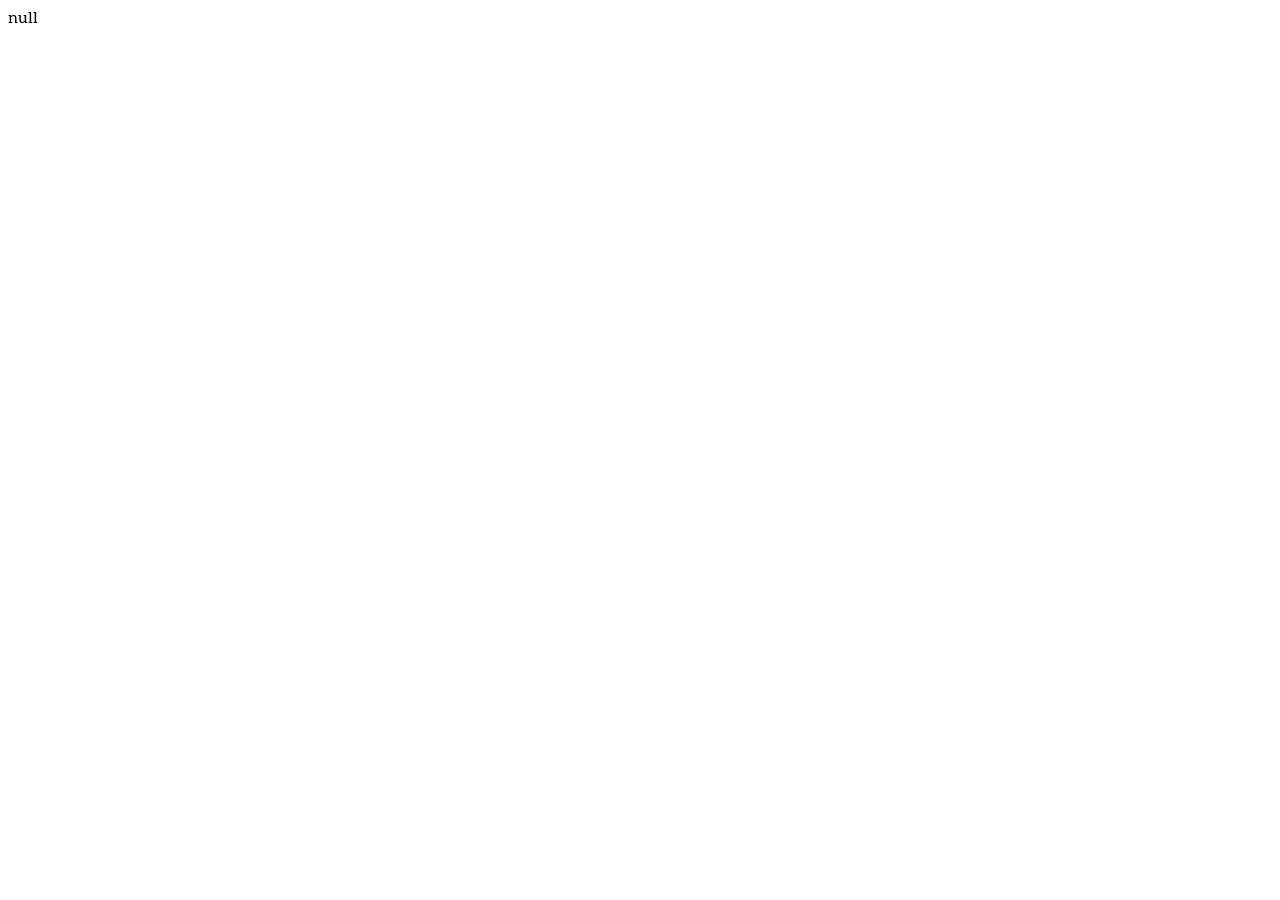
==== index.html @ 25e86896 "Add files via upload" ====
<!DOCTYPE html>
<html lang="de">
    <head>
        <meta charset="UTF-8">
        <meta http-equiv="X-UA-Compatible" content="IE=edge">
        <meta name="viewport" content="width=device-width, initial-scale=1.0">
        <title>Document</title>
        <link rel="stylesheet" href="src/css/styles.css">
    </head>

    <body>

      <div id="kanban-board-container">

        <div class="titel-container"> 
            <h1>Kanban Board</h1>
        </div>

        <div class="board-container">

            <div class="board-area">

              <div class="task-collum to-do-collum">

                <h2>To do</h2>

                <div class="drop-area"></div>

                <div><button class="add-task-button"><img src="./src/img/plus-svg.svg" alt=""></button></div>

              </div>

              <div class="task-collum in-progress-collum">

                <h2>In progress</h2>

                <div class="drop-area"></div>

                <div><button class="add-task-button"><img src="./src/img/plus-svg.svg" alt=""></button></div>

              </div>

              <div class="task-collum finished-collum">

                <h2>Finished</h2>

                <div class="drop-area"></div>

                <div><button class="add-task-button"><img src="./src/img/plus-svg.svg" alt=""></button></div>

              </div>

              <div class="task-collum suspended-collum">

                <h2>Suspended</h2>

                <div class="drop-area"></div>
                
                <div><button class="add-task-button"><img src="./src/img/plus-svg.svg" alt=""></button></div>

              </div>

            </div>

        </div>

      </div>

      <script src="src/js/classes/load.js" defer></script>
      <script src="src/js/classes/Add_task.js" defer></script>
      <script src="src/js/classes/Drag_and_drop.js" defer></script>
      <script src="src/js/main.js" defer></script>

    </body>

</html>
---- src/css/styles.css ----
@font-face {
    font-family: 'aleo';
    src: url('../fonts/aleo_regular_macroman/Aleo-Regular-webfont.woff') format('woff');
    font-weight: normal;
    font-style: normal;
}

/* Colors:
    Blue: #4285F4

    Yellow: #F4B400

    Green: #0F9D58

    Red: #DB4437
*/

body {
    font-family: 'aleo';
}

.titel-container {
    display: flex;
    justify-content: center;
    
}

.board-area {
    display: flex;
    flex-direction: row;
    justify-content: space-around;
}

.task-collum  {
    width: 20%;
}

.task-collum  h2 {
    text-align: center;
    margin: 0;
}

.to-do-collum > h2 {
    background-color: #4285F4;
    border: solid black 1px;
}

.in-progress-collum> h2 {
    background-color: #F4B400;
    border: solid black 1px;
}

.finished-collum > h2 {
    background-color: #0F9D58;
    border: solid black 1px;
}

.suspended-collum > h2 {
    background-color: #db4537;
    border: solid black 1px;
}

.drop-area {
    height: 10px;
    width: 100%;
}

.task {
    background-color: #4286f44f;
    display: flex;
    flex-direction: column;
    border: solid black 1px;
}

.over {
    background-color: #4286f448;
    height: 70px;
    transition: height 0.3s ease-in-out;
    width: 100%;
    border: dashed black 1px;
    box-sizing: border-box;
}

.titel {
    margin: 3px 5px 0 5px;
}

h3 {
    margin: 0.5rem 0 0.5rem 0;
}

.task-description {
    margin: 3px 5px 0 5px;
}

.greyed-out {
    color: rgba(80,80,80);
}

.priority {
    float: left;
    border: none;

    min-width: 50%;
    padding: 3px 2px;
}

.selected {
    background-color: #4286f49b;
    color: rgba(80,80,80);
}

.high-prio {
    background-color: #db4537;
    appearance: none;
}

.medium-prio {
    background-color: #F4B400;
    appearance: none;
}

.low-prio {
    background-color: #0F9D58;
    appearance: none;
}

/* .associate {
    margin: 0.1rem 0 0 0;
} */

.remove-button-container {
    display: flex;
}

.empty-div {
    width: 92%;
    height: 100%;
}

.remove-button {
    color: #db4537;
    background-color: #4286f400;
    border: none;
    width: 20%;
    height: 16px;
    width: 16px;
    margin-top: 0.5rem;
    padding: 0 0 4px 0;
}

.remove-button:hover {
    transform: scale(1.2);
    transition: all 120ms linear;
    cursor: pointer;
}

.add-task-button {
    background-color: #4285F4;
    border: none;
    width: 100%;
    height: auto;
    border: solid black 1px;
}

.add-task-button:hover {
    background-color: #4286f4d8;
    cursor: pointer;
}
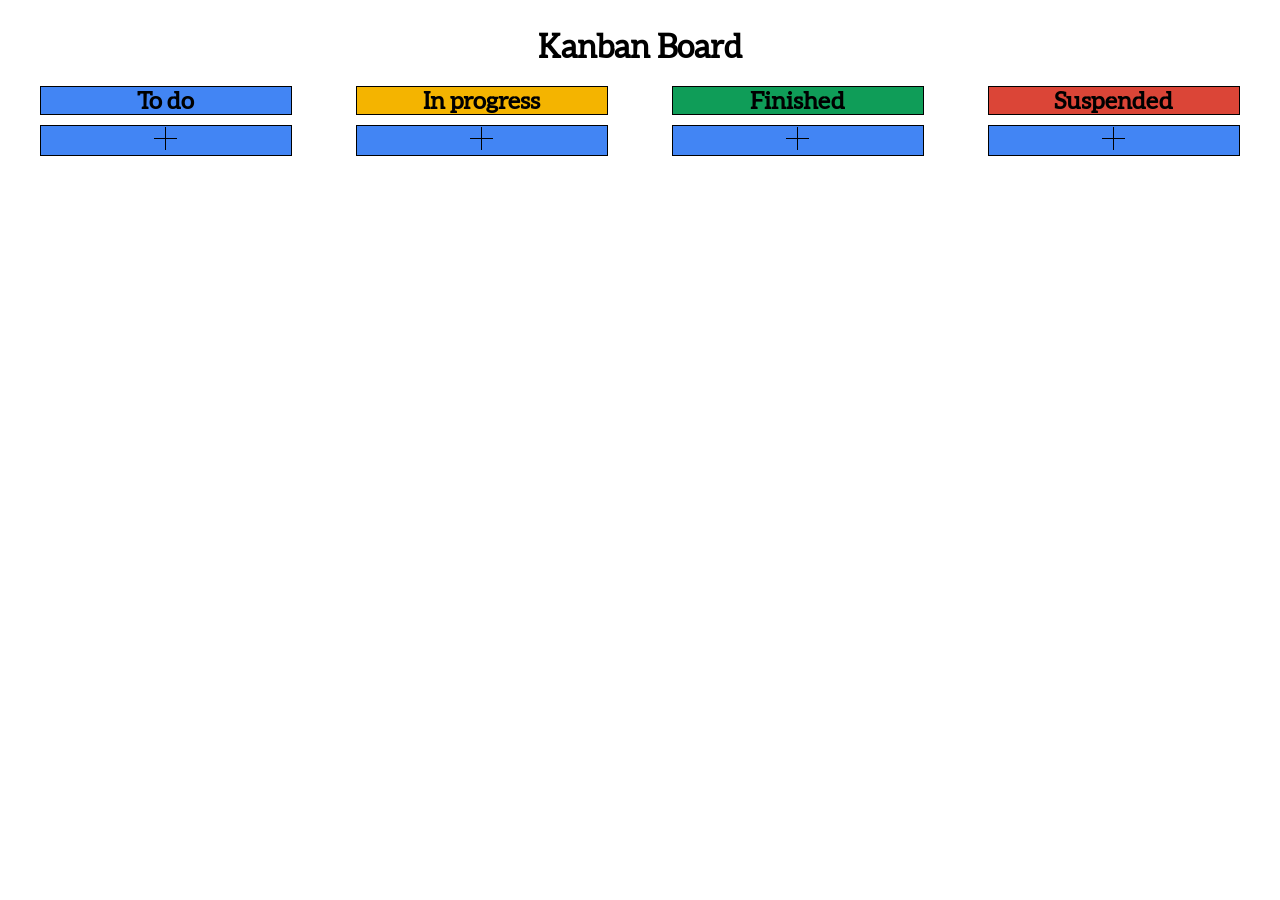
==== commit a084de3b: "Update index.html" ====
--- a/index.html
+++ b/index.html
@@ -4,7 +4,7 @@
         <meta charset="UTF-8">
         <meta http-equiv="X-UA-Compatible" content="IE=edge">
         <meta name="viewport" content="width=device-width, initial-scale=1.0">
-        <title>Document</title>
+        <title>Kanban-Board</title>
         <link rel="stylesheet" href="src/css/styles.css">
     </head>
 
@@ -73,4 +73,4 @@
 
     </body>
 
-</html>+</html>
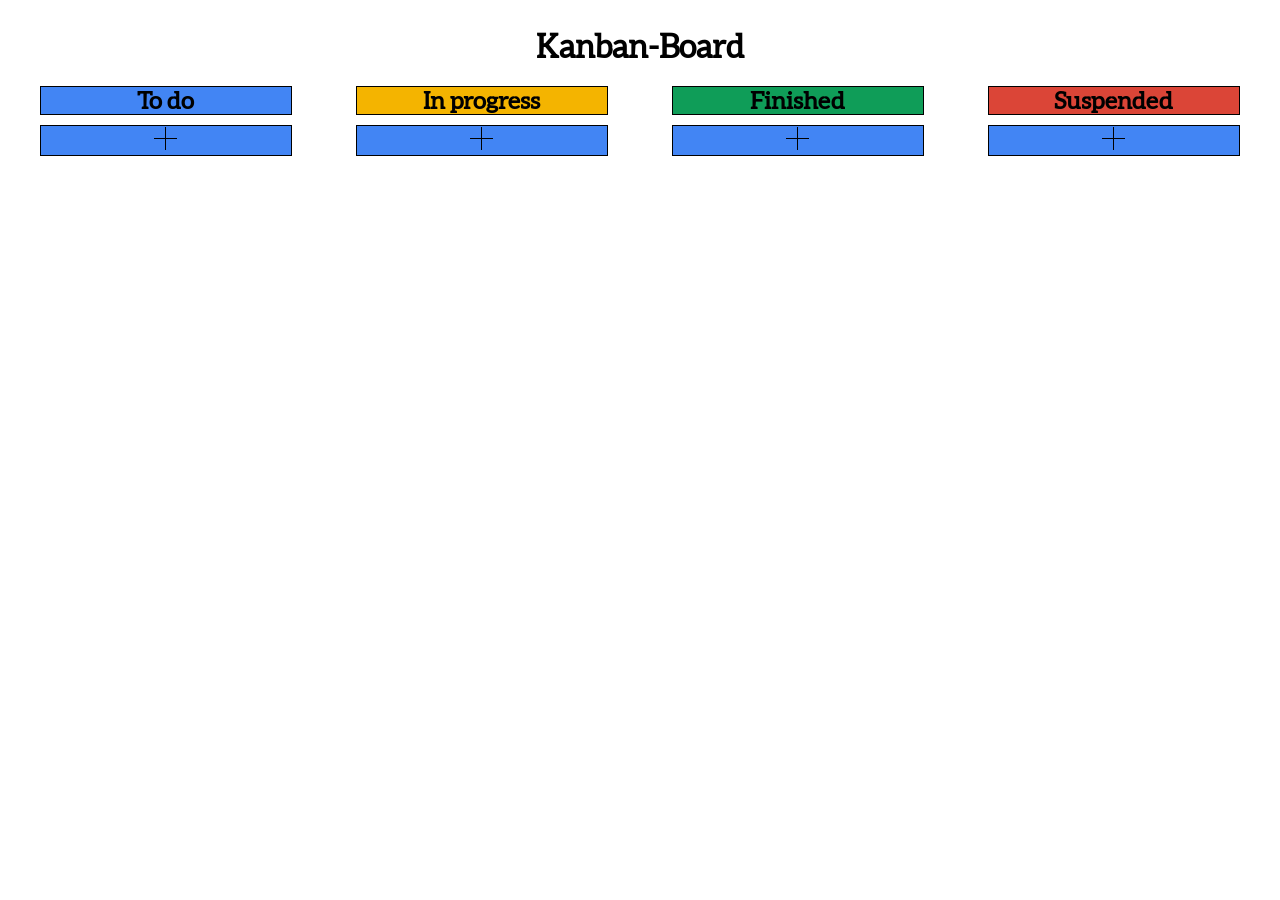
==== commit c0054938: "Add files via upload" ====
--- a/index.html
+++ b/index.html
@@ -4,7 +4,7 @@
         <meta charset="UTF-8">
         <meta http-equiv="X-UA-Compatible" content="IE=edge">
         <meta name="viewport" content="width=device-width, initial-scale=1.0">
-        <title>Kanban-Board</title>
+        <title>Document</title>
         <link rel="stylesheet" href="src/css/styles.css">
     </head>
 
@@ -13,7 +13,7 @@
       <div id="kanban-board-container">
 
         <div class="titel-container"> 
-            <h1>Kanban Board</h1>
+            <h1>Kanban-Board</h1>
         </div>
 
         <div class="board-container">
@@ -26,7 +26,7 @@
 
                 <div class="drop-area"></div>
 
-                <div><button class="add-task-button"><img src="./src/img/plus-svg.svg" alt=""></button></div>
+                <button class="add-task-button"><img src="./src/img/plus-svg.svg" alt=""></button>
 
               </div>
 
@@ -36,7 +36,7 @@
 
                 <div class="drop-area"></div>
 
-                <div><button class="add-task-button"><img src="./src/img/plus-svg.svg" alt=""></button></div>
+                <button class="add-task-button"><img src="./src/img/plus-svg.svg" alt=""></button>
 
               </div>
 
@@ -46,7 +46,7 @@
 
                 <div class="drop-area"></div>
 
-                <div><button class="add-task-button"><img src="./src/img/plus-svg.svg" alt=""></button></div>
+                <button class="add-task-button"><img src="./src/img/plus-svg.svg" alt=""></button>
 
               </div>
 
@@ -56,7 +56,7 @@
 
                 <div class="drop-area"></div>
                 
-                <div><button class="add-task-button"><img src="./src/img/plus-svg.svg" alt=""></button></div>
+                <button class="add-task-button"><img src="./src/img/plus-svg.svg" alt=""></button>
 
               </div>
 
@@ -73,4 +73,4 @@
 
     </body>
 
-</html>
+</html>
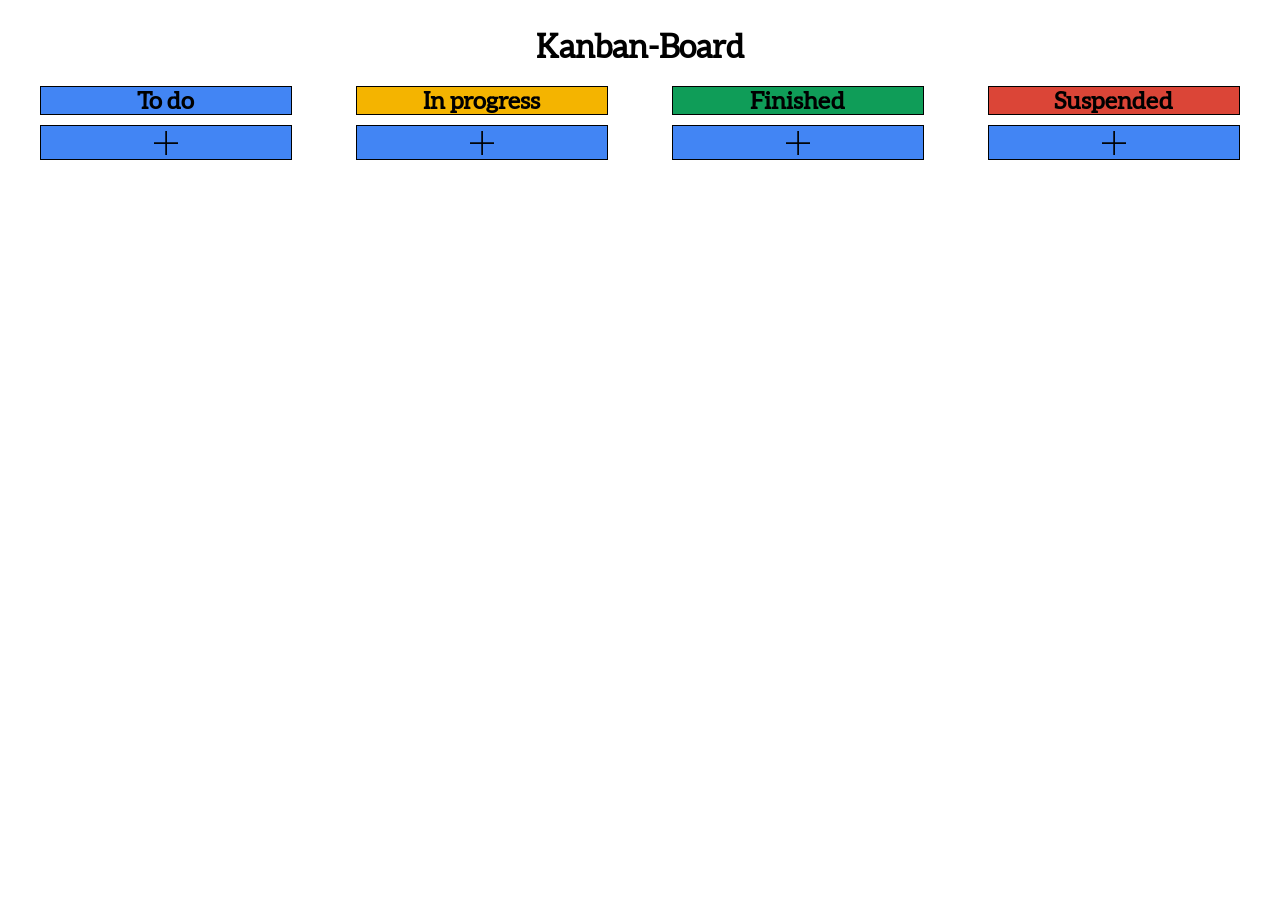
==== commit a8d3ad8e: "Add files via upload" ====
--- a/src/css/styles.css
+++ b/src/css/styles.css
@@ -100,7 +100,6 @@
 .priority {
     float: left;
     border: none;
-
     min-width: 50%;
     padding: 3px 2px;
 }
@@ -146,7 +145,8 @@
     height: 16px;
     width: 16px;
     margin-top: 0.5rem;
-    padding: 0 0 4px 0;
+    padding: 0  2px 4px 0;
+    margin-left: auto;
 }
 
 .remove-button:hover {
@@ -166,4 +166,53 @@
 .add-task-button:hover {
     background-color: #4286f4d8;
     cursor: pointer;
+}
+
+.add-task-button > img {
+    margin-top: 4.5px;
+
+}
+
+@media only screen and (orientation:portrait) {
+  body {
+    height: 100vw;
+    transform: rotate(90deg);
+  }  
+}
+
+@media only screen and (max-width:620px) {
+    h2 {
+        font-size: 14px;
+    }
+    .task {
+        font-size: 10px;
+    }
+    .priority {
+        font-size: 10px;
+    }
+    .add-task-button {
+        transform: scaleY(0.8);
+    }
+    .add-task-button > img {
+        transform: scale(0.8);
+    }
+
+}
+
+@media only screen and (max-width:440px) {
+    h2 {
+        font-size: 10px;
+    }
+    .task {
+        font-size: 8px;
+    }
+    .priority {
+        font-size: 8px;
+    }
+    .add-task-button {
+        transform: scaleY(0.6);
+    }
+    .add-task-button > img {
+        transform: scale(0.7);
+    }
 }
